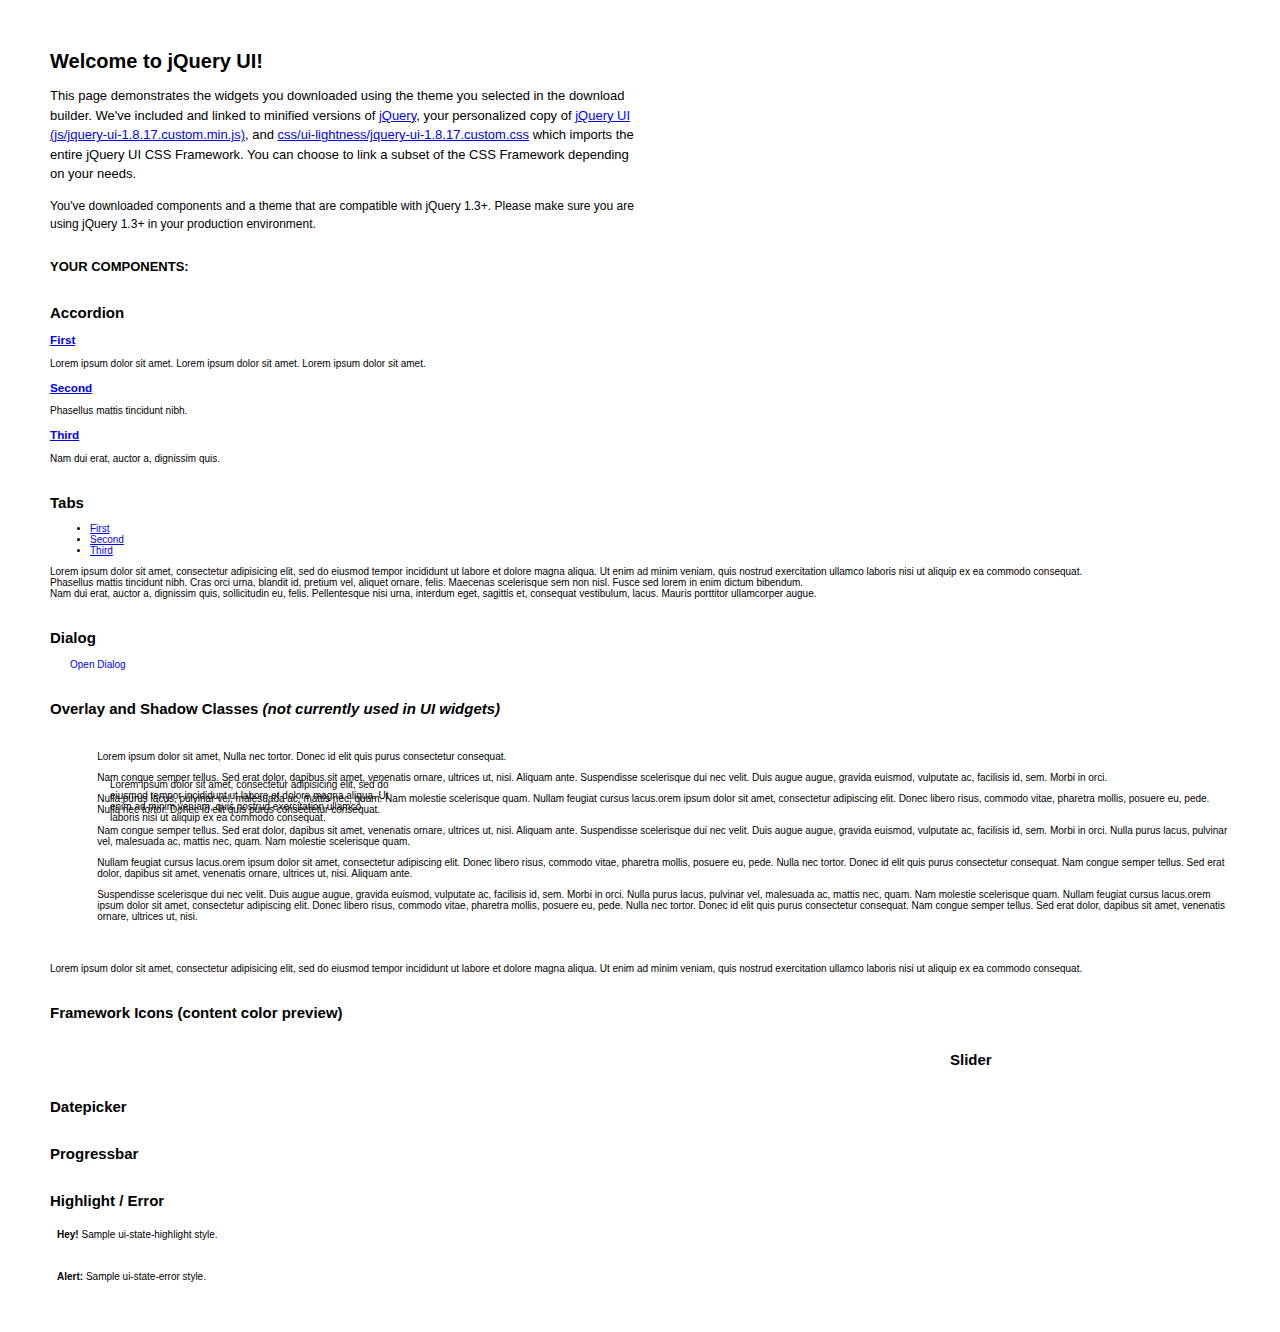
==== src/main/webapp/index.html @ 984f43f4 "index.xhtml move" ====
<!DOCTYPE html>
<html>
	<head>
		<meta http-equiv="Content-Type" content="text/html; charset=iso-8859-1" />
		<title>jQuery UI Example Page</title>
		<link type="text/css" href="css/ui-lightness/jquery-ui-1.8.17.custom.css" rel="stylesheet" />	
		<script type="text/javascript" src="js/jquery-1.7.1.min.js"></script>
		<script type="text/javascript" src="js/jquery-ui-1.8.17.custom.min.js"></script>
		<script type="text/javascript">
			$(function(){

				// Accordion
				$("#accordion").accordion({ header: "h3" });
	
				// Tabs
				$('#tabs').tabs();
	

				// Dialog			
				$('#dialog').dialog({
					autoOpen: false,
					width: 600,
					buttons: {
						"Ok": function() { 
							$(this).dialog("close"); 
						}, 
						"Cancel": function() { 
							$(this).dialog("close"); 
						} 
					}
				});
				
				// Dialog Link
				$('#dialog_link').click(function(){
					$('#dialog').dialog('open');
					return false;
				});

				// Datepicker
				$('#datepicker').datepicker({
					inline: true
				});
				
				// Slider
				$('#slider').slider({
					range: true,
					values: [17, 67]
				});
				
				// Progressbar
				$("#progressbar").progressbar({
					value: 20 
				});
				
				//hover states on the static widgets
				$('#dialog_link, ul#icons li').hover(
					function() { $(this).addClass('ui-state-hover'); }, 
					function() { $(this).removeClass('ui-state-hover'); }
				);
				
			});
		</script>
		<style type="text/css">
			/*demo page css*/
			body{ font: 62.5% "Trebuchet MS", sans-serif; margin: 50px;}
			.demoHeaders { margin-top: 2em; }
			#dialog_link {padding: .4em 1em .4em 20px;text-decoration: none;position: relative;}
			#dialog_link span.ui-icon {margin: 0 5px 0 0;position: absolute;left: .2em;top: 50%;margin-top: -8px;}
			ul#icons {margin: 0; padding: 0;}
			ul#icons li {margin: 2px; position: relative; padding: 4px 0; cursor: pointer; float: left;  list-style: none;}
			ul#icons span.ui-icon {float: left; margin: 0 4px;}
		</style>	
	</head>
	<body>
	<h1>Welcome to jQuery UI!</h1>
	<p style="font-size: 1.3em; line-height: 1.5; margin: 1em 0; width: 50%;">This page demonstrates the widgets you downloaded using the theme you selected in the download builder. We've included and linked to minified versions of <a href="js/jquery-1.7.1.min.js">jQuery</a>, your personalized copy of <a href="js/jquery-ui-1.8.17.custom.min.js">jQuery UI (js/jquery-ui-1.8.17.custom.min.js)</a>, and <a href="css/ui-lightness/jquery-ui-1.8.17.custom.css">css/ui-lightness/jquery-ui-1.8.17.custom.css</a> which imports the entire jQuery UI CSS Framework. You can choose to link a subset of the CSS Framework depending on your needs. </p>
	<p style="font-size: 1.2em; line-height: 1.5; margin: 1em 0; width: 50%;">You've downloaded components and a theme that are compatible with jQuery 1.3+. Please make sure you are using jQuery 1.3+ in your production environment.</p>	

	<p style="font-weight: bold; margin: 2em 0 1em; font-size: 1.3em;">YOUR COMPONENTS:</p>
		
		<!-- Accordion -->
		<h2 class="demoHeaders">Accordion</h2>
		<div id="accordion">
			<div>
				<h3><a href="#">First</a></h3>
				<div>Lorem ipsum dolor sit amet. Lorem ipsum dolor sit amet. Lorem ipsum dolor sit amet.</div>
			</div>
			<div>
				<h3><a href="#">Second</a></h3>
				<div>Phasellus mattis tincidunt nibh.</div>
			</div>
			<div>
				<h3><a href="#">Third</a></h3>
				<div>Nam dui erat, auctor a, dignissim quis.</div>
			</div>
		</div>
	
		<!-- Tabs -->
		<h2 class="demoHeaders">Tabs</h2>
		<div id="tabs">
			<ul>
				<li><a href="#tabs-1">First</a></li>
				<li><a href="#tabs-2">Second</a></li>
				<li><a href="#tabs-3">Third</a></li>
			</ul>
			<div id="tabs-1">Lorem ipsum dolor sit amet, consectetur adipisicing elit, sed do eiusmod tempor incididunt ut labore et dolore magna aliqua. Ut enim ad minim veniam, quis nostrud exercitation ullamco laboris nisi ut aliquip ex ea commodo consequat.</div>
			<div id="tabs-2">Phasellus mattis tincidunt nibh. Cras orci urna, blandit id, pretium vel, aliquet ornare, felis. Maecenas scelerisque sem non nisl. Fusce sed lorem in enim dictum bibendum.</div>
			<div id="tabs-3">Nam dui erat, auctor a, dignissim quis, sollicitudin eu, felis. Pellentesque nisi urna, interdum eget, sagittis et, consequat vestibulum, lacus. Mauris porttitor ullamcorper augue.</div>
		</div>
	
		<!-- Dialog NOTE: Dialog is not generated by UI in this demo so it can be visually styled in themeroller-->
		<h2 class="demoHeaders">Dialog</h2>
		<p><a href="#" id="dialog_link" class="ui-state-default ui-corner-all"><span class="ui-icon ui-icon-newwin"></span>Open Dialog</a></p>
		
		
		<h2 class="demoHeaders">Overlay and Shadow Classes <em>(not currently used in UI widgets)</em></h2>
		<div style="position: relative; width: 96%; height: 200px; padding:1% 4%; overflow:hidden;" class="fakewindowcontain">
			<p>Lorem ipsum dolor sit amet,  Nulla nec tortor. Donec id elit quis purus consectetur consequat. </p><p>Nam congue semper tellus. Sed erat dolor, dapibus sit amet, venenatis ornare, ultrices ut, nisi. Aliquam ante. Suspendisse scelerisque dui nec velit. Duis augue augue, gravida euismod, vulputate ac, facilisis id, sem. Morbi in orci. </p><p>Nulla purus lacus, pulvinar vel, malesuada ac, mattis nec, quam. Nam molestie scelerisque quam. Nullam feugiat cursus lacus.orem ipsum dolor sit amet, consectetur adipiscing elit. Donec libero risus, commodo vitae, pharetra mollis, posuere eu, pede. Nulla nec tortor. Donec id elit quis purus consectetur consequat. </p><p>Nam congue semper tellus. Sed erat dolor, dapibus sit amet, venenatis ornare, ultrices ut, nisi. Aliquam ante. Suspendisse scelerisque dui nec velit. Duis augue augue, gravida euismod, vulputate ac, facilisis id, sem. Morbi in orci. Nulla purus lacus, pulvinar vel, malesuada ac, mattis nec, quam. Nam molestie scelerisque quam. </p><p>Nullam feugiat cursus lacus.orem ipsum dolor sit amet, consectetur adipiscing elit. Donec libero risus, commodo vitae, pharetra mollis, posuere eu, pede. Nulla nec tortor. Donec id elit quis purus consectetur consequat. Nam congue semper tellus. Sed erat dolor, dapibus sit amet, venenatis ornare, ultrices ut, nisi. Aliquam ante. </p><p>Suspendisse scelerisque dui nec velit. Duis augue augue, gravida euismod, vulputate ac, facilisis id, sem. Morbi in orci. Nulla purus lacus, pulvinar vel, malesuada ac, mattis nec, quam. Nam molestie scelerisque quam. Nullam feugiat cursus lacus.orem ipsum dolor sit amet, consectetur adipiscing elit. Donec libero risus, commodo vitae, pharetra mollis, posuere eu, pede. Nulla nec tortor. Donec id elit quis purus consectetur consequat. Nam congue semper tellus. Sed erat dolor, dapibus sit amet, venenatis ornare, ultrices ut, nisi. </p>
			
			<!-- ui-dialog -->
			<div class="ui-overlay"><div class="ui-widget-overlay"></div><div class="ui-widget-shadow ui-corner-all" style="width: 302px; height: 152px; position: absolute; left: 50px; top: 30px;"></div></div>
			<div style="position: absolute; width: 280px; height: 130px;left: 50px; top: 30px; padding: 10px;" class="ui-widget ui-widget-content ui-corner-all">
				<div class="ui-dialog-content ui-widget-content" style="background: none; border: 0;">
					<p>Lorem ipsum dolor sit amet, consectetur adipisicing elit, sed do eiusmod tempor incididunt ut labore et dolore magna aliqua. Ut enim ad minim veniam, quis nostrud exercitation ullamco laboris nisi ut aliquip ex ea commodo consequat.</p>
				</div>
			</div>
		
		</div>

		
		<!-- ui-dialog -->
		<div id="dialog" title="Dialog Title">
			<p>Lorem ipsum dolor sit amet, consectetur adipisicing elit, sed do eiusmod tempor incididunt ut labore et dolore magna aliqua. Ut enim ad minim veniam, quis nostrud exercitation ullamco laboris nisi ut aliquip ex ea commodo consequat.</p>
		</div>
			
				
				
		<h2 class="demoHeaders">Framework Icons (content color preview)</h2>
		<ul id="icons" class="ui-widget ui-helper-clearfix">
		
		<li class="ui-state-default ui-corner-all" title=".ui-icon-carat-1-n"><span class="ui-icon ui-icon-carat-1-n"></span></li>
		<li class="ui-state-default ui-corner-all" title=".ui-icon-carat-1-ne"><span class="ui-icon ui-icon-carat-1-ne"></span></li>
		<li class="ui-state-default ui-corner-all" title=".ui-icon-carat-1-e"><span class="ui-icon ui-icon-carat-1-e"></span></li>
		
		<li class="ui-state-default ui-corner-all" title=".ui-icon-carat-1-se"><span class="ui-icon ui-icon-carat-1-se"></span></li>
		<li class="ui-state-default ui-corner-all" title=".ui-icon-carat-1-s"><span class="ui-icon ui-icon-carat-1-s"></span></li>
		<li class="ui-state-default ui-corner-all" title=".ui-icon-carat-1-sw"><span class="ui-icon ui-icon-carat-1-sw"></span></li>
		<li class="ui-state-default ui-corner-all" title=".ui-icon-carat-1-w"><span class="ui-icon ui-icon-carat-1-w"></span></li>
		<li class="ui-state-default ui-corner-all" title=".ui-icon-carat-1-nw"><span class="ui-icon ui-icon-carat-1-nw"></span></li>
		<li class="ui-state-default ui-corner-all" title=".ui-icon-carat-2-n-s"><span class="ui-icon ui-icon-carat-2-n-s"></span></li>
		<li class="ui-state-default ui-corner-all" title=".ui-icon-carat-2-e-w"><span class="ui-icon ui-icon-carat-2-e-w"></span></li>
		<li class="ui-state-default ui-corner-all" title=".ui-icon-triangle-1-n"><span class="ui-icon ui-icon-triangle-1-n"></span></li>
		<li class="ui-state-default ui-corner-all" title=".ui-icon-triangle-1-ne"><span class="ui-icon ui-icon-triangle-1-ne"></span></li>
		
		<li class="ui-state-default ui-corner-all" title=".ui-icon-triangle-1-e"><span class="ui-icon ui-icon-triangle-1-e"></span></li>
		<li class="ui-state-default ui-corner-all" title=".ui-icon-triangle-1-se"><span class="ui-icon ui-icon-triangle-1-se"></span></li>
		<li class="ui-state-default ui-corner-all" title=".ui-icon-triangle-1-s"><span class="ui-icon ui-icon-triangle-1-s"></span></li>
		<li class="ui-state-default ui-corner-all" title=".ui-icon-triangle-1-sw"><span class="ui-icon ui-icon-triangle-1-sw"></span></li>
		<li class="ui-state-default ui-corner-all" title=".ui-icon-triangle-1-w"><span class="ui-icon ui-icon-triangle-1-w"></span></li>
		<li class="ui-state-default ui-corner-all" title=".ui-icon-triangle-1-nw"><span class="ui-icon ui-icon-triangle-1-nw"></span></li>
		<li class="ui-state-default ui-corner-all" title=".ui-icon-triangle-2-n-s"><span class="ui-icon ui-icon-triangle-2-n-s"></span></li>
		<li class="ui-state-default ui-corner-all" title=".ui-icon-triangle-2-e-w"><span class="ui-icon ui-icon-triangle-2-e-w"></span></li>
		<li class="ui-state-default ui-corner-all" title=".ui-icon-arrow-1-n"><span class="ui-icon ui-icon-arrow-1-n"></span></li>
		
		<li class="ui-state-default ui-corner-all" title=".ui-icon-arrow-1-ne"><span class="ui-icon ui-icon-arrow-1-ne"></span></li>
		<li class="ui-state-default ui-corner-all" title=".ui-icon-arrow-1-e"><span class="ui-icon ui-icon-arrow-1-e"></span></li>
		<li class="ui-state-default ui-corner-all" title=".ui-icon-arrow-1-se"><span class="ui-icon ui-icon-arrow-1-se"></span></li>
		<li class="ui-state-default ui-corner-all" title=".ui-icon-arrow-1-s"><span class="ui-icon ui-icon-arrow-1-s"></span></li>
		<li class="ui-state-default ui-corner-all" title=".ui-icon-arrow-1-sw"><span class="ui-icon ui-icon-arrow-1-sw"></span></li>
		<li class="ui-state-default ui-corner-all" title=".ui-icon-arrow-1-w"><span class="ui-icon ui-icon-arrow-1-w"></span></li>
		<li class="ui-state-default ui-corner-all" title=".ui-icon-arrow-1-nw"><span class="ui-icon ui-icon-arrow-1-nw"></span></li>
		<li class="ui-state-default ui-corner-all" title=".ui-icon-arrow-2-n-s"><span class="ui-icon ui-icon-arrow-2-n-s"></span></li>
		<li class="ui-state-default ui-corner-all" title=".ui-icon-arrow-2-ne-sw"><span class="ui-icon ui-icon-arrow-2-ne-sw"></span></li>
		
		<li class="ui-state-default ui-corner-all" title=".ui-icon-arrow-2-e-w"><span class="ui-icon ui-icon-arrow-2-e-w"></span></li>
		<li class="ui-state-default ui-corner-all" title=".ui-icon-arrow-2-se-nw"><span class="ui-icon ui-icon-arrow-2-se-nw"></span></li>
		<li class="ui-state-default ui-corner-all" title=".ui-icon-arrowstop-1-n"><span class="ui-icon ui-icon-arrowstop-1-n"></span></li>
		<li class="ui-state-default ui-corner-all" title=".ui-icon-arrowstop-1-e"><span class="ui-icon ui-icon-arrowstop-1-e"></span></li>
		<li class="ui-state-default ui-corner-all" title=".ui-icon-arrowstop-1-s"><span class="ui-icon ui-icon-arrowstop-1-s"></span></li>
		<li class="ui-state-default ui-corner-all" title=".ui-icon-arrowstop-1-w"><span class="ui-icon ui-icon-arrowstop-1-w"></span></li>
		<li class="ui-state-default ui-corner-all" title=".ui-icon-arrowthick-1-n"><span class="ui-icon ui-icon-arrowthick-1-n"></span></li>
		<li class="ui-state-default ui-corner-all" title=".ui-icon-arrowthick-1-ne"><span class="ui-icon ui-icon-arrowthick-1-ne"></span></li>
		<li class="ui-state-default ui-corner-all" title=".ui-icon-arrowthick-1-e"><span class="ui-icon ui-icon-arrowthick-1-e"></span></li>
		
		<li class="ui-state-default ui-corner-all" title=".ui-icon-arrowthick-1-se"><span class="ui-icon ui-icon-arrowthick-1-se"></span></li>
		<li class="ui-state-default ui-corner-all" title=".ui-icon-arrowthick-1-s"><span class="ui-icon ui-icon-arrowthick-1-s"></span></li>
		<li class="ui-state-default ui-corner-all" title=".ui-icon-arrowthick-1-sw"><span class="ui-icon ui-icon-arrowthick-1-sw"></span></li>
		<li class="ui-state-default ui-corner-all" title=".ui-icon-arrowthick-1-w"><span class="ui-icon ui-icon-arrowthick-1-w"></span></li>
		<li class="ui-state-default ui-corner-all" title=".ui-icon-arrowthick-1-nw"><span class="ui-icon ui-icon-arrowthick-1-nw"></span></li>
		<li class="ui-state-default ui-corner-all" title=".ui-icon-arrowthick-2-n-s"><span class="ui-icon ui-icon-arrowthick-2-n-s"></span></li>
		<li class="ui-state-default ui-corner-all" title=".ui-icon-arrowthick-2-ne-sw"><span class="ui-icon ui-icon-arrowthick-2-ne-sw"></span></li>
		<li class="ui-state-default ui-corner-all" title=".ui-icon-arrowthick-2-e-w"><span class="ui-icon ui-icon-arrowthick-2-e-w"></span></li>
		<li class="ui-state-default ui-corner-all" title=".ui-icon-arrowthick-2-se-nw"><span class="ui-icon ui-icon-arrowthick-2-se-nw"></span></li>
		
		<li class="ui-state-default ui-corner-all" title=".ui-icon-arrowthickstop-1-n"><span class="ui-icon ui-icon-arrowthickstop-1-n"></span></li>
		<li class="ui-state-default ui-corner-all" title=".ui-icon-arrowthickstop-1-e"><span class="ui-icon ui-icon-arrowthickstop-1-e"></span></li>
		<li class="ui-state-default ui-corner-all" title=".ui-icon-arrowthickstop-1-s"><span class="ui-icon ui-icon-arrowthickstop-1-s"></span></li>
		<li class="ui-state-default ui-corner-all" title=".ui-icon-arrowthickstop-1-w"><span class="ui-icon ui-icon-arrowthickstop-1-w"></span></li>
		<li class="ui-state-default ui-corner-all" title=".ui-icon-arrowreturnthick-1-w"><span class="ui-icon ui-icon-arrowreturnthick-1-w"></span></li>
		<li class="ui-state-default ui-corner-all" title=".ui-icon-arrowreturnthick-1-n"><span class="ui-icon ui-icon-arrowreturnthick-1-n"></span></li>
		<li class="ui-state-default ui-corner-all" title=".ui-icon-arrowreturnthick-1-e"><span class="ui-icon ui-icon-arrowreturnthick-1-e"></span></li>
		<li class="ui-state-default ui-corner-all" title=".ui-icon-arrowreturnthick-1-s"><span class="ui-icon ui-icon-arrowreturnthick-1-s"></span></li>
		<li class="ui-state-default ui-corner-all" title=".ui-icon-arrowreturn-1-w"><span class="ui-icon ui-icon-arrowreturn-1-w"></span></li>
		
		<li class="ui-state-default ui-corner-all" title=".ui-icon-arrowreturn-1-n"><span class="ui-icon ui-icon-arrowreturn-1-n"></span></li>
		<li class="ui-state-default ui-corner-all" title=".ui-icon-arrowreturn-1-e"><span class="ui-icon ui-icon-arrowreturn-1-e"></span></li>
		<li class="ui-state-default ui-corner-all" title=".ui-icon-arrowreturn-1-s"><span class="ui-icon ui-icon-arrowreturn-1-s"></span></li>
		<li class="ui-state-default ui-corner-all" title=".ui-icon-arrowrefresh-1-w"><span class="ui-icon ui-icon-arrowrefresh-1-w"></span></li>
		<li class="ui-state-default ui-corner-all" title=".ui-icon-arrowrefresh-1-n"><span class="ui-icon ui-icon-arrowrefresh-1-n"></span></li>
		<li class="ui-state-default ui-corner-all" title=".ui-icon-arrowrefresh-1-e"><span class="ui-icon ui-icon-arrowrefresh-1-e"></span></li>
		<li class="ui-state-default ui-corner-all" title=".ui-icon-arrowrefresh-1-s"><span class="ui-icon ui-icon-arrowrefresh-1-s"></span></li>
		<li class="ui-state-default ui-corner-all" title=".ui-icon-arrow-4"><span class="ui-icon ui-icon-arrow-4"></span></li>
		<li class="ui-state-default ui-corner-all" title=".ui-icon-arrow-4-diag"><span class="ui-icon ui-icon-arrow-4-diag"></span></li>
		
		<li class="ui-state-default ui-corner-all" title=".ui-icon-extlink"><span class="ui-icon ui-icon-extlink"></span></li>
		<li class="ui-state-default ui-corner-all" title=".ui-icon-newwin"><span class="ui-icon ui-icon-newwin"></span></li>
		<li class="ui-state-default ui-corner-all" title=".ui-icon-refresh"><span class="ui-icon ui-icon-refresh"></span></li>
		<li class="ui-state-default ui-corner-all" title=".ui-icon-shuffle"><span class="ui-icon ui-icon-shuffle"></span></li>
		<li class="ui-state-default ui-corner-all" title=".ui-icon-transfer-e-w"><span class="ui-icon ui-icon-transfer-e-w"></span></li>
		<li class="ui-state-default ui-corner-all" title=".ui-icon-transferthick-e-w"><span class="ui-icon ui-icon-transferthick-e-w"></span></li>
		<li class="ui-state-default ui-corner-all" title=".ui-icon-folder-collapsed"><span class="ui-icon ui-icon-folder-collapsed"></span></li>
		<li class="ui-state-default ui-corner-all" title=".ui-icon-folder-open"><span class="ui-icon ui-icon-folder-open"></span></li>
		<li class="ui-state-default ui-corner-all" title=".ui-icon-document"><span class="ui-icon ui-icon-document"></span></li>
		
		<li class="ui-state-default ui-corner-all" title=".ui-icon-document-b"><span class="ui-icon ui-icon-document-b"></span></li>
		<li class="ui-state-default ui-corner-all" title=".ui-icon-note"><span class="ui-icon ui-icon-note"></span></li>
		<li class="ui-state-default ui-corner-all" title=".ui-icon-mail-closed"><span class="ui-icon ui-icon-mail-closed"></span></li>
		<li class="ui-state-default ui-corner-all" title=".ui-icon-mail-open"><span class="ui-icon ui-icon-mail-open"></span></li>
		<li class="ui-state-default ui-corner-all" title=".ui-icon-suitcase"><span class="ui-icon ui-icon-suitcase"></span></li>
		<li class="ui-state-default ui-corner-all" title=".ui-icon-comment"><span class="ui-icon ui-icon-comment"></span></li>
		<li class="ui-state-default ui-corner-all" title=".ui-icon-person"><span class="ui-icon ui-icon-person"></span></li>
		<li class="ui-state-default ui-corner-all" title=".ui-icon-print"><span class="ui-icon ui-icon-print"></span></li>
		<li class="ui-state-default ui-corner-all" title=".ui-icon-trash"><span class="ui-icon ui-icon-trash"></span></li>
		
		<li class="ui-state-default ui-corner-all" title=".ui-icon-locked"><span class="ui-icon ui-icon-locked"></span></li>
		<li class="ui-state-default ui-corner-all" title=".ui-icon-unlocked"><span class="ui-icon ui-icon-unlocked"></span></li>
		<li class="ui-state-default ui-corner-all" title=".ui-icon-bookmark"><span class="ui-icon ui-icon-bookmark"></span></li>
		<li class="ui-state-default ui-corner-all" title=".ui-icon-tag"><span class="ui-icon ui-icon-tag"></span></li>
		<li class="ui-state-default ui-corner-all" title=".ui-icon-home"><span class="ui-icon ui-icon-home"></span></li>
		<li class="ui-state-default ui-corner-all" title=".ui-icon-flag"><span class="ui-icon ui-icon-flag"></span></li>
		<li class="ui-state-default ui-corner-all" title=".ui-icon-calculator"><span class="ui-icon ui-icon-calculator"></span></li>
		<li class="ui-state-default ui-corner-all" title=".ui-icon-cart"><span class="ui-icon ui-icon-cart"></span></li>
		<li class="ui-state-default ui-corner-all" title=".ui-icon-pencil"><span class="ui-icon ui-icon-pencil"></span></li>
		
		<li class="ui-state-default ui-corner-all" title=".ui-icon-clock"><span class="ui-icon ui-icon-clock"></span></li>
		<li class="ui-state-default ui-corner-all" title=".ui-icon-disk"><span class="ui-icon ui-icon-disk"></span></li>
		<li class="ui-state-default ui-corner-all" title=".ui-icon-calendar"><span class="ui-icon ui-icon-calendar"></span></li>
		<li class="ui-state-default ui-corner-all" title=".ui-icon-zoomin"><span class="ui-icon ui-icon-zoomin"></span></li>
		<li class="ui-state-default ui-corner-all" title=".ui-icon-zoomout"><span class="ui-icon ui-icon-zoomout"></span></li>
		<li class="ui-state-default ui-corner-all" title=".ui-icon-search"><span class="ui-icon ui-icon-search"></span></li>
		<li class="ui-state-default ui-corner-all" title=".ui-icon-wrench"><span class="ui-icon ui-icon-wrench"></span></li>
		<li class="ui-state-default ui-corner-all" title=".ui-icon-gear"><span class="ui-icon ui-icon-gear"></span></li>
		<li class="ui-state-default ui-corner-all" title=".ui-icon-heart"><span class="ui-icon ui-icon-heart"></span></li>
		
		<li class="ui-state-default ui-corner-all" title=".ui-icon-star"><span class="ui-icon ui-icon-star"></span></li>
		<li class="ui-state-default ui-corner-all" title=".ui-icon-link"><span class="ui-icon ui-icon-link"></span></li>
		<li class="ui-state-default ui-corner-all" title=".ui-icon-cancel"><span class="ui-icon ui-icon-cancel"></span></li>
		<li class="ui-state-default ui-corner-all" title=".ui-icon-plus"><span class="ui-icon ui-icon-plus"></span></li>
		<li class="ui-state-default ui-corner-all" title=".ui-icon-plusthick"><span class="ui-icon ui-icon-plusthick"></span></li>
		<li class="ui-state-default ui-corner-all" title=".ui-icon-minus"><span class="ui-icon ui-icon-minus"></span></li>
		<li class="ui-state-default ui-corner-all" title=".ui-icon-minusthick"><span class="ui-icon ui-icon-minusthick"></span></li>
		<li class="ui-state-default ui-corner-all" title=".ui-icon-close"><span class="ui-icon ui-icon-close"></span></li>
		<li class="ui-state-default ui-corner-all" title=".ui-icon-closethick"><span class="ui-icon ui-icon-closethick"></span></li>
		
		<li class="ui-state-default ui-corner-all" title=".ui-icon-key"><span class="ui-icon ui-icon-key"></span></li>
		<li class="ui-state-default ui-corner-all" title=".ui-icon-lightbulb"><span class="ui-icon ui-icon-lightbulb"></span></li>
		<li class="ui-state-default ui-corner-all" title=".ui-icon-scissors"><span class="ui-icon ui-icon-scissors"></span></li>
		<li class="ui-state-default ui-corner-all" title=".ui-icon-clipboard"><span class="ui-icon ui-icon-clipboard"></span></li>
		<li class="ui-state-default ui-corner-all" title=".ui-icon-copy"><span class="ui-icon ui-icon-copy"></span></li>
		<li class="ui-state-default ui-corner-all" title=".ui-icon-contact"><span class="ui-icon ui-icon-contact"></span></li>
		<li class="ui-state-default ui-corner-all" title=".ui-icon-image"><span class="ui-icon ui-icon-image"></span></li>
		<li class="ui-state-default ui-corner-all" title=".ui-icon-video"><span class="ui-icon ui-icon-video"></span></li>
		<li class="ui-state-default ui-corner-all" title=".ui-icon-script"><span class="ui-icon ui-icon-script"></span></li>
		<li class="ui-state-default ui-corner-all" title=".ui-icon-alert"><span class="ui-icon ui-icon-alert"></span></li>
		
		<li class="ui-state-default ui-corner-all" title=".ui-icon-info"><span class="ui-icon ui-icon-info"></span></li>
		<li class="ui-state-default ui-corner-all" title=".ui-icon-notice"><span class="ui-icon ui-icon-notice"></span></li>
		<li class="ui-state-default ui-corner-all" title=".ui-icon-help"><span class="ui-icon ui-icon-help"></span></li>
		<li class="ui-state-default ui-corner-all" title=".ui-icon-check"><span class="ui-icon ui-icon-check"></span></li>
		<li class="ui-state-default ui-corner-all" title=".ui-icon-bullet"><span class="ui-icon ui-icon-bullet"></span></li>
		<li class="ui-state-default ui-corner-all" title=".ui-icon-radio-off"><span class="ui-icon ui-icon-radio-off"></span></li>
		<li class="ui-state-default ui-corner-all" title=".ui-icon-radio-on"><span class="ui-icon ui-icon-radio-on"></span></li>
		<li class="ui-state-default ui-corner-all" title=".ui-icon-pin-w"><span class="ui-icon ui-icon-pin-w"></span></li>
		<li class="ui-state-default ui-corner-all" title=".ui-icon-pin-s"><span class="ui-icon ui-icon-pin-s"></span></li>
		<li class="ui-state-default ui-corner-all" title=".ui-icon-play"><span class="ui-icon ui-icon-play"></span></li>
		<li class="ui-state-default ui-corner-all" title=".ui-icon-pause"><span class="ui-icon ui-icon-pause"></span></li>
		
		<li class="ui-state-default ui-corner-all" title=".ui-icon-seek-next"><span class="ui-icon ui-icon-seek-next"></span></li>
		<li class="ui-state-default ui-corner-all" title=".ui-icon-seek-prev"><span class="ui-icon ui-icon-seek-prev"></span></li>
		<li class="ui-state-default ui-corner-all" title=".ui-icon-seek-end"><span class="ui-icon ui-icon-seek-end"></span></li>
		<li class="ui-state-default ui-corner-all" title=".ui-icon-seek-first"><span class="ui-icon ui-icon-seek-first"></span></li>
		<li class="ui-state-default ui-corner-all" title=".ui-icon-stop"><span class="ui-icon ui-icon-stop"></span></li>
		<li class="ui-state-default ui-corner-all" title=".ui-icon-eject"><span class="ui-icon ui-icon-eject"></span></li>
		<li class="ui-state-default ui-corner-all" title=".ui-icon-volume-off"><span class="ui-icon ui-icon-volume-off"></span></li>
		<li class="ui-state-default ui-corner-all" title=".ui-icon-volume-on"><span class="ui-icon ui-icon-volume-on"></span></li>
		<li class="ui-state-default ui-corner-all" title=".ui-icon-power"><span class="ui-icon ui-icon-power"></span></li>
		
		<li class="ui-state-default ui-corner-all" title=".ui-icon-signal-diag"><span class="ui-icon ui-icon-signal-diag"></span></li>
		<li class="ui-state-default ui-corner-all" title=".ui-icon-signal"><span class="ui-icon ui-icon-signal"></span></li>
		<li class="ui-state-default ui-corner-all" title=".ui-icon-battery-0"><span class="ui-icon ui-icon-battery-0"></span></li>
		<li class="ui-state-default ui-corner-all" title=".ui-icon-battery-1"><span class="ui-icon ui-icon-battery-1"></span></li>
		<li class="ui-state-default ui-corner-all" title=".ui-icon-battery-2"><span class="ui-icon ui-icon-battery-2"></span></li>
		<li class="ui-state-default ui-corner-all" title=".ui-icon-battery-3"><span class="ui-icon ui-icon-battery-3"></span></li>
		<li class="ui-state-default ui-corner-all" title=".ui-icon-circle-plus"><span class="ui-icon ui-icon-circle-plus"></span></li>
		<li class="ui-state-default ui-corner-all" title=".ui-icon-circle-minus"><span class="ui-icon ui-icon-circle-minus"></span></li>
		<li class="ui-state-default ui-corner-all" title=".ui-icon-circle-close"><span class="ui-icon ui-icon-circle-close"></span></li>
		
		<li class="ui-state-default ui-corner-all" title=".ui-icon-circle-triangle-e"><span class="ui-icon ui-icon-circle-triangle-e"></span></li>
		<li class="ui-state-default ui-corner-all" title=".ui-icon-circle-triangle-s"><span class="ui-icon ui-icon-circle-triangle-s"></span></li>
		<li class="ui-state-default ui-corner-all" title=".ui-icon-circle-triangle-w"><span class="ui-icon ui-icon-circle-triangle-w"></span></li>
		<li class="ui-state-default ui-corner-all" title=".ui-icon-circle-triangle-n"><span class="ui-icon ui-icon-circle-triangle-n"></span></li>
		<li class="ui-state-default ui-corner-all" title=".ui-icon-circle-arrow-e"><span class="ui-icon ui-icon-circle-arrow-e"></span></li>
		<li class="ui-state-default ui-corner-all" title=".ui-icon-circle-arrow-s"><span class="ui-icon ui-icon-circle-arrow-s"></span></li>
		<li class="ui-state-default ui-corner-all" title=".ui-icon-circle-arrow-w"><span class="ui-icon ui-icon-circle-arrow-w"></span></li>
		<li class="ui-state-default ui-corner-all" title=".ui-icon-circle-arrow-n"><span class="ui-icon ui-icon-circle-arrow-n"></span></li>
		<li class="ui-state-default ui-corner-all" title=".ui-icon-circle-zoomin"><span class="ui-icon ui-icon-circle-zoomin"></span></li>
		
		<li class="ui-state-default ui-corner-all" title=".ui-icon-circle-zoomout"><span class="ui-icon ui-icon-circle-zoomout"></span></li>
		<li class="ui-state-default ui-corner-all" title=".ui-icon-circle-check"><span class="ui-icon ui-icon-circle-check"></span></li>
		<li class="ui-state-default ui-corner-all" title=".ui-icon-circlesmall-plus"><span class="ui-icon ui-icon-circlesmall-plus"></span></li>
		<li class="ui-state-default ui-corner-all" title=".ui-icon-circlesmall-minus"><span class="ui-icon ui-icon-circlesmall-minus"></span></li>
		<li class="ui-state-default ui-corner-all" title=".ui-icon-circlesmall-close"><span class="ui-icon ui-icon-circlesmall-close"></span></li>
		<li class="ui-state-default ui-corner-all" title=".ui-icon-squaresmall-plus"><span class="ui-icon ui-icon-squaresmall-plus"></span></li>
		<li class="ui-state-default ui-corner-all" title=".ui-icon-squaresmall-minus"><span class="ui-icon ui-icon-squaresmall-minus"></span></li>
		<li class="ui-state-default ui-corner-all" title=".ui-icon-squaresmall-close"><span class="ui-icon ui-icon-squaresmall-close"></span></li>
		<li class="ui-state-default ui-corner-all" title=".ui-icon-grip-dotted-vertical"><span class="ui-icon ui-icon-grip-dotted-vertical"></span></li>
		
		<li class="ui-state-default ui-corner-all" title=".ui-icon-grip-dotted-horizontal"><span class="ui-icon ui-icon-grip-dotted-horizontal"></span></li>
		<li class="ui-state-default ui-corner-all" title=".ui-icon-grip-solid-vertical"><span class="ui-icon ui-icon-grip-solid-vertical"></span></li>
		<li class="ui-state-default ui-corner-all" title=".ui-icon-grip-solid-horizontal"><span class="ui-icon ui-icon-grip-solid-horizontal"></span></li>
		<li class="ui-state-default ui-corner-all" title=".ui-icon-gripsmall-diagonal-se"><span class="ui-icon ui-icon-gripsmall-diagonal-se"></span></li>
		<li class="ui-state-default ui-corner-all" title=".ui-icon-grip-diagonal-se"><span class="ui-icon ui-icon-grip-diagonal-se"></span></li>
		</ul>

	
		<!-- Slider -->
		<h2 class="demoHeaders">Slider</h2>
		<div id="slider"></div>
	
		<!-- Datepicker -->
		<h2 class="demoHeaders">Datepicker</h2>
		<div id="datepicker"></div>
	
		<!-- Progressbar -->
		<h2 class="demoHeaders">Progressbar</h2>	
		<div id="progressbar"></div>
			
		<!-- Highlight / Error -->
		<h2 class="demoHeaders">Highlight / Error</h2>
		<div class="ui-widget">
			<div class="ui-state-highlight ui-corner-all" style="margin-top: 20px; padding: 0 .7em;"> 
				<p><span class="ui-icon ui-icon-info" style="float: left; margin-right: .3em;"></span>
				<strong>Hey!</strong> Sample ui-state-highlight style.</p>
			</div>
		</div>
		<br/>
		<div class="ui-widget">
			<div class="ui-state-error ui-corner-all" style="padding: 0 .7em;"> 
				<p><span class="ui-icon ui-icon-alert" style="float: left; margin-right: .3em;"></span> 
				<strong>Alert:</strong> Sample ui-state-error style.</p>
			</div>
		</div>

	</body>
</html>
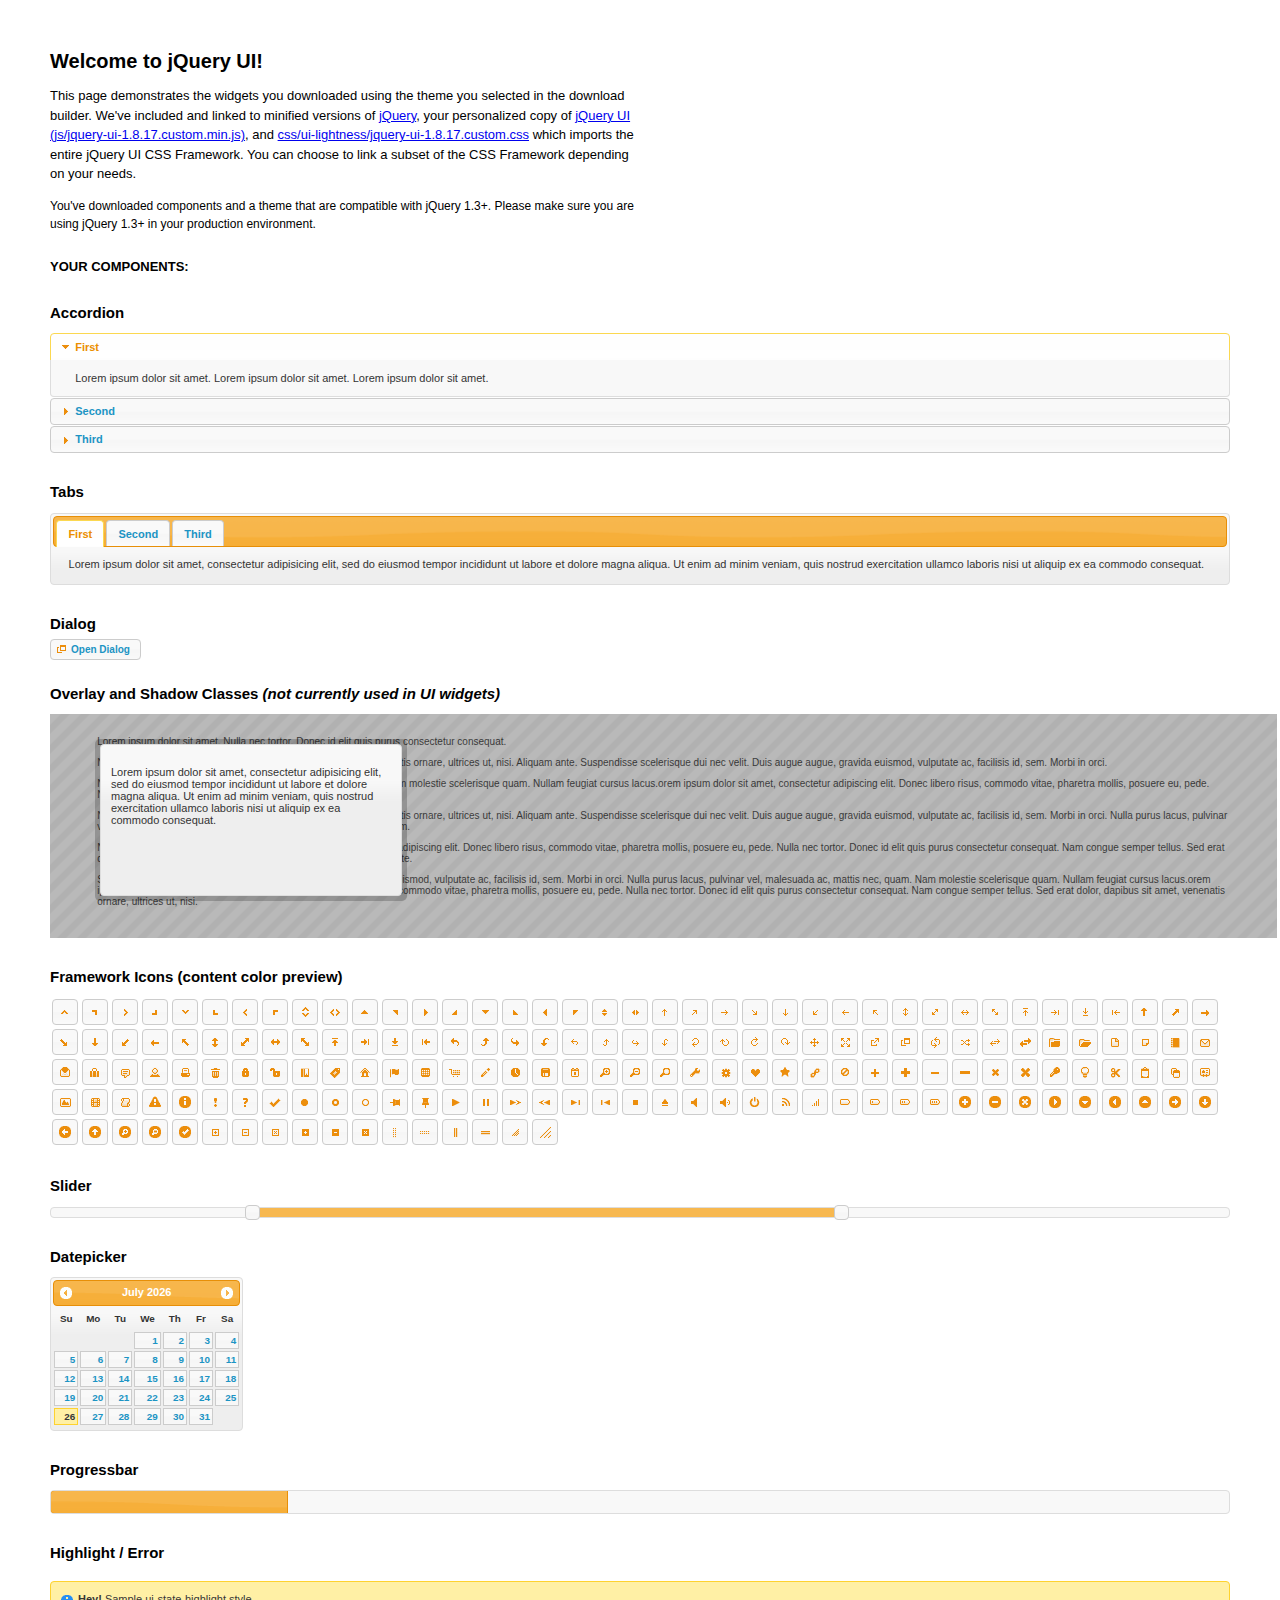
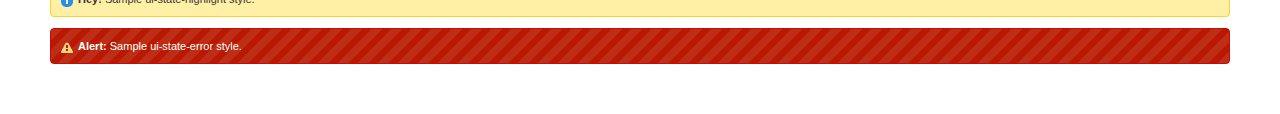
==== commit b6514f74: "index.xhtml move" ====
--- a/src/main/webapp/index.html
+++ b/src/main/webapp/index.html
@@ -3,9 +3,9 @@
 	<head>
 		<meta http-equiv="Content-Type" content="text/html; charset=iso-8859-1" />
 		<title>jQuery UI Example Page</title>
-		<link type="text/css" href="css/ui-lightness/jquery-ui-1.8.17.custom.css" rel="stylesheet" />	
-		<script type="text/javascript" src="js/jquery-1.7.1.min.js"></script>
-		<script type="text/javascript" src="js/jquery-ui-1.8.17.custom.min.js"></script>
+		<link type="text/css" href="resources/css/ui-lightness/jquery-ui-1.8.17.custom.css" rel="stylesheet" />	
+		<script type="text/javascript" src="resources/js/jquery-1.7.1.min.js"></script>
+		<script type="text/javascript" src="resources/js/jquery-ui-1.8.17.custom.min.js"></script>
 		<script type="text/javascript">
 			$(function(){
 
@@ -73,7 +73,7 @@
 	</head>
 	<body>
 	<h1>Welcome to jQuery UI!</h1>
-	<p style="font-size: 1.3em; line-height: 1.5; margin: 1em 0; width: 50%;">This page demonstrates the widgets you downloaded using the theme you selected in the download builder. We've included and linked to minified versions of <a href="js/jquery-1.7.1.min.js">jQuery</a>, your personalized copy of <a href="js/jquery-ui-1.8.17.custom.min.js">jQuery UI (js/jquery-ui-1.8.17.custom.min.js)</a>, and <a href="css/ui-lightness/jquery-ui-1.8.17.custom.css">css/ui-lightness/jquery-ui-1.8.17.custom.css</a> which imports the entire jQuery UI CSS Framework. You can choose to link a subset of the CSS Framework depending on your needs. </p>
+	<p style="font-size: 1.3em; line-height: 1.5; margin: 1em 0; width: 50%;">This page demonstrates the widgets you downloaded using the theme you selected in the download builder. We've included and linked to minified versions of <a href="resources/js/jquery-1.7.1.min.js">jQuery</a>, your personalized copy of <a href="resources/js/jquery-ui-1.8.17.custom.min.js">jQuery UI (js/jquery-ui-1.8.17.custom.min.js)</a>, and <a href="resources/css/ui-lightness/jquery-ui-1.8.17.custom.css">css/ui-lightness/jquery-ui-1.8.17.custom.css</a> which imports the entire jQuery UI CSS Framework. You can choose to link a subset of the CSS Framework depending on your needs. </p>
 	<p style="font-size: 1.2em; line-height: 1.5; margin: 1em 0; width: 50%;">You've downloaded components and a theme that are compatible with jQuery 1.3+. Please make sure you are using jQuery 1.3+ in your production environment.</p>	
 
 	<p style="font-weight: bold; margin: 2em 0 1em; font-size: 1.3em;">YOUR COMPONENTS:</p>
